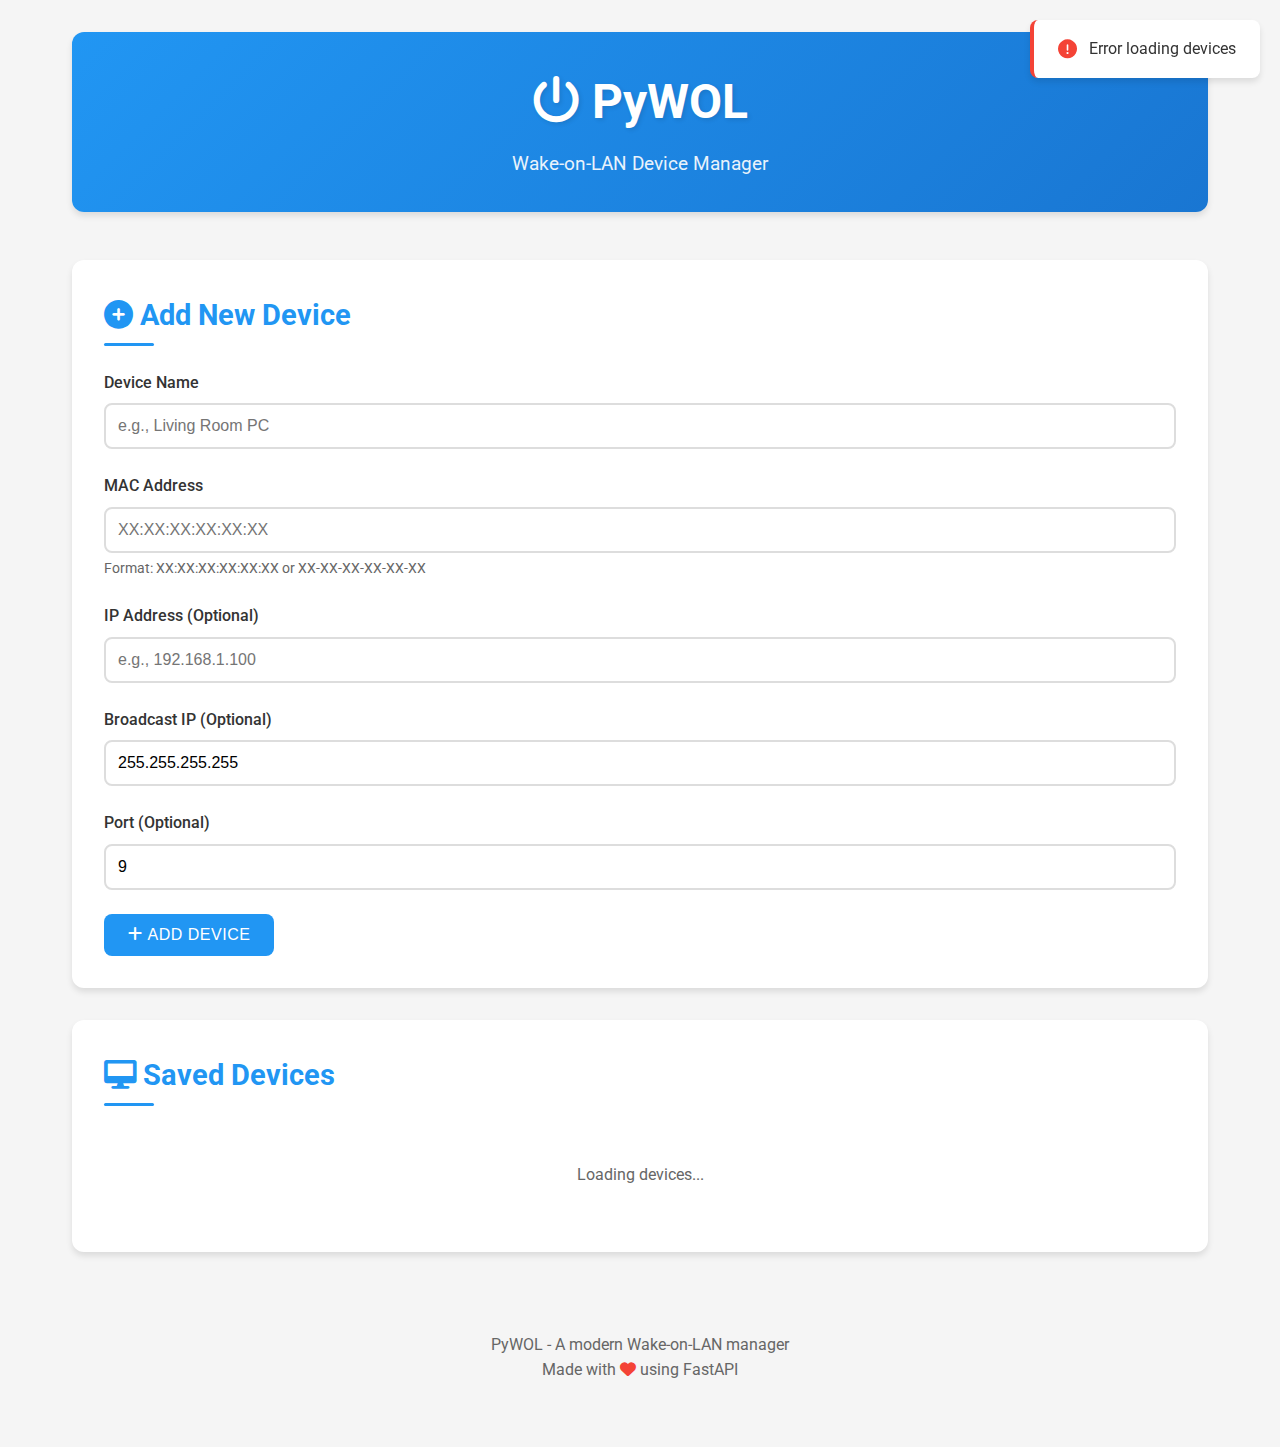
==== static/index.html @ 5d570c55 "Backend (FastAPI): RESTful API endpoints for device management JSON-based device storage Wake-on-LAN" ====
<!DOCTYPE html>
<html lang="en">
<head>
    <meta charset="UTF-8">
    <meta name="viewport" content="width=device-width, initial-scale=1.0">
    <title>PyWOL - Wake-on-LAN Manager</title>
    <link rel="stylesheet" href="/static/styles.css">
    <link href="https://fonts.googleapis.com/css2?family=Roboto:wght@300;400;500;700&display=swap" rel="stylesheet">
    <link rel="stylesheet" href="https://cdnjs.cloudflare.com/ajax/libs/font-awesome/6.0.0/css/all.min.css">
</head>
<body>
    <div class="container">
        <header>
            <h1><i class="fas fa-power-off"></i> PyWOL</h1>
            <p>Wake-on-LAN Device Manager</p>
        </header>

        <main>
            <section class="add-device">
                <h2><i class="fas fa-plus-circle"></i> Add New Device</h2>
                <form id="deviceForm">
                    <div class="form-group">
                        <label for="name">Device Name</label>
                        <input type="text" id="name" placeholder="e.g., Living Room PC" required>
                    </div>
                    <div class="form-group">
                        <label for="macAddress">MAC Address</label>
                        <input type="text" id="macAddress" 
                               pattern="([0-9A-Fa-f]{2}[:-]){5}([0-9A-Fa-f]{2})" 
                               placeholder="XX:XX:XX:XX:XX:XX" required>
                        <small>Format: XX:XX:XX:XX:XX:XX or XX-XX-XX-XX-XX-XX</small>
                    </div>
                    <div class="form-group">
                        <label for="ipAddress">IP Address (Optional)</label>
                        <input type="text" id="ipAddress" placeholder="e.g., 192.168.1.100">
                    </div>
                    <div class="form-group">
                        <label for="broadcastIp">Broadcast IP (Optional)</label>
                        <input type="text" id="broadcastIp" value="255.255.255.255">
                    </div>
                    <div class="form-group">
                        <label for="port">Port (Optional)</label>
                        <input type="number" id="port" value="9" min="1" max="65535">
                    </div>
                    <button type="submit"><i class="fas fa-plus"></i> Add Device</button>
                </form>
            </section>

            <section class="devices-list">
                <h2><i class="fas fa-desktop"></i> Saved Devices</h2>
                <div id="devicesList">
                    <div class="loading">Loading devices...</div>
                </div>
            </section>
        </main>

        <footer>
            <p>PyWOL - A modern Wake-on-LAN manager</p>
            <p>Made with <i class="fas fa-heart"></i> using FastAPI</p>
        </footer>
    </div>
    <script src="/static/script.js"></script>
</body>
</html>
---- static/styles.css ----
:root {
    --primary-color: #2196f3;
    --secondary-color: #1976d2;
    --background-color: #f5f5f5;
    --text-color: #333;
    --border-color: #ddd;
    --error-color: #f44336;
    --success-color: #4caf50;
    --card-shadow: 0 4px 6px rgba(0, 0, 0, 0.1);
    --transition-speed: 0.3s;
}

* {
    margin: 0;
    padding: 0;
    box-sizing: border-box;
}

body {
    font-family: 'Roboto', sans-serif;
    line-height: 1.6;
    color: var(--text-color);
    background-color: var(--background-color);
    min-height: 100vh;
}

.container {
    max-width: 1200px;
    margin: 0 auto;
    padding: 2rem;
}

header {
    text-align: center;
    margin-bottom: 3rem;
    padding: 2rem 0;
    background: linear-gradient(135deg, var(--primary-color), var(--secondary-color));
    border-radius: 12px;
    color: white;
    box-shadow: var(--card-shadow);
}

header h1 {
    font-size: 3rem;
    margin-bottom: 0.5rem;
    text-shadow: 2px 2px 4px rgba(0, 0, 0, 0.1);
}

header p {
    font-size: 1.2rem;
    opacity: 0.9;
}

section {
    background: white;
    border-radius: 12px;
    padding: 2rem;
    margin-bottom: 2rem;
    box-shadow: var(--card-shadow);
    transition: transform var(--transition-speed);
}

section:hover {
    transform: translateY(-2px);
}

h2 {
    margin-bottom: 1.5rem;
    color: var(--primary-color);
    font-size: 1.8rem;
    position: relative;
    padding-bottom: 0.5rem;
}

h2::after {
    content: '';
    position: absolute;
    bottom: 0;
    left: 0;
    width: 50px;
    height: 3px;
    background-color: var(--primary-color);
    border-radius: 2px;
}

.form-group {
    margin-bottom: 1.5rem;
}

label {
    display: block;
    margin-bottom: 0.5rem;
    font-weight: 500;
    color: var(--text-color);
}

input {
    width: 100%;
    padding: 0.75rem;
    border: 2px solid var(--border-color);
    border-radius: 8px;
    font-size: 1rem;
    transition: all var(--transition-speed);
}

input:focus {
    outline: none;
    border-color: var(--primary-color);
    box-shadow: 0 0 0 3px rgba(33, 150, 243, 0.1);
}

button {
    background-color: var(--primary-color);
    color: white;
    padding: 0.75rem 1.5rem;
    border: none;
    border-radius: 8px;
    cursor: pointer;
    font-size: 1rem;
    font-weight: 500;
    transition: all var(--transition-speed);
    text-transform: uppercase;
    letter-spacing: 0.5px;
}

button:hover {
    background-color: var(--secondary-color);
    transform: translateY(-1px);
    box-shadow: 0 4px 8px rgba(0, 0, 0, 0.1);
}

button:active {
    transform: translateY(0);
}

.device-card {
    background: white;
    border: 2px solid var(--border-color);
    border-radius: 8px;
    padding: 1.5rem;
    margin-bottom: 1rem;
    display: flex;
    justify-content: space-between;
    align-items: center;
    transition: all var(--transition-speed);
    opacity: 1;
    animation: fadeIn 0.5s ease forwards;
}

.device-card:hover {
    border-color: var(--primary-color);
    box-shadow: var(--card-shadow);
}

.device-info {
    flex-grow: 1;
}

.device-name {
    font-weight: 500;
    font-size: 1.2rem;
    margin-bottom: 0.5rem;
    color: var(--primary-color);
}

.device-mac, .device-ip {
    color: #666;
    font-size: 0.9rem;
    margin-bottom: 0.25rem;
}

.device-actions {
    display: flex;
    gap: 0.75rem;
}

.btn-wake {
    background-color: var(--success-color);
}

.btn-delete {
    background-color: var(--error-color);
}

.btn-wake:hover {
    background-color: #388e3c;
}

.btn-delete:hover {
    background-color: #d32f2f;
}

.device-info i {
    margin-right: 0.5rem;
    color: var(--primary-color);
}

@media (max-width: 768px) {
    .container {
        padding: 1rem;
    }

    header {
        padding: 1.5rem 0;
    }

    header h1 {
        font-size: 2rem;
    }

    section {
        padding: 1.5rem;
    }

    .device-card {
        flex-direction: column;
        gap: 1rem;
        text-align: center;
    }

    .device-actions {
        width: 100%;
        justify-content: center;
    }

    button {
        flex: 1;
        max-width: 200px;
    }
}

/* Animations */
@keyframes fadeIn {
    from {
        opacity: 0;
        transform: translateY(20px);
    }
    to {
        opacity: 1;
        transform: translateY(0);
    }
}

@keyframes fadeOut {
    from {
        opacity: 1;
        transform: translateY(0);
    }
    to {
        opacity: 0;
        transform: translateY(-20px);
    }
}

/* Notifications */
.notification {
    position: fixed;
    top: 20px;
    right: 20px;
    padding: 1rem 1.5rem;
    border-radius: 8px;
    background: white;
    box-shadow: var(--card-shadow);
    display: flex;
    align-items: center;
    gap: 0.75rem;
    transform: translateX(120%);
    transition: transform 0.3s ease;
    z-index: 1000;
}

.notification.show {
    transform: translateX(0);
}

.notification.success {
    border-left: 4px solid var(--success-color);
}

.notification.error {
    border-left: 4px solid var(--error-color);
}

.notification i {
    font-size: 1.2rem;
}

.notification.success i {
    color: var(--success-color);
}

.notification.error i {
    color: var(--error-color);
}

/* Loading state */
.loading {
    text-align: center;
    padding: 2rem;
    color: #666;
}

.loading i {
    font-size: 2rem;
    margin-bottom: 1rem;
    color: var(--primary-color);
}

/* No devices state */
.no-devices {
    text-align: center;
    padding: 3rem;
    color: #666;
}

.no-devices i {
    font-size: 3rem;
    margin-bottom: 1rem;
    color: var(--primary-color);
}

/* Footer */
footer {
    text-align: center;
    padding: 2rem 0;
    color: #666;
    margin-top: 3rem;
}

footer i {
    color: var(--error-color);
}

/* Form improvements */
.form-group small {
    display: block;
    margin-top: 0.25rem;
    color: #666;
    font-size: 0.875rem;
}

/* Button improvements */
button:disabled {
    opacity: 0.7;
    cursor: not-allowed;
    transform: none !important;
    box-shadow: none !important;
}
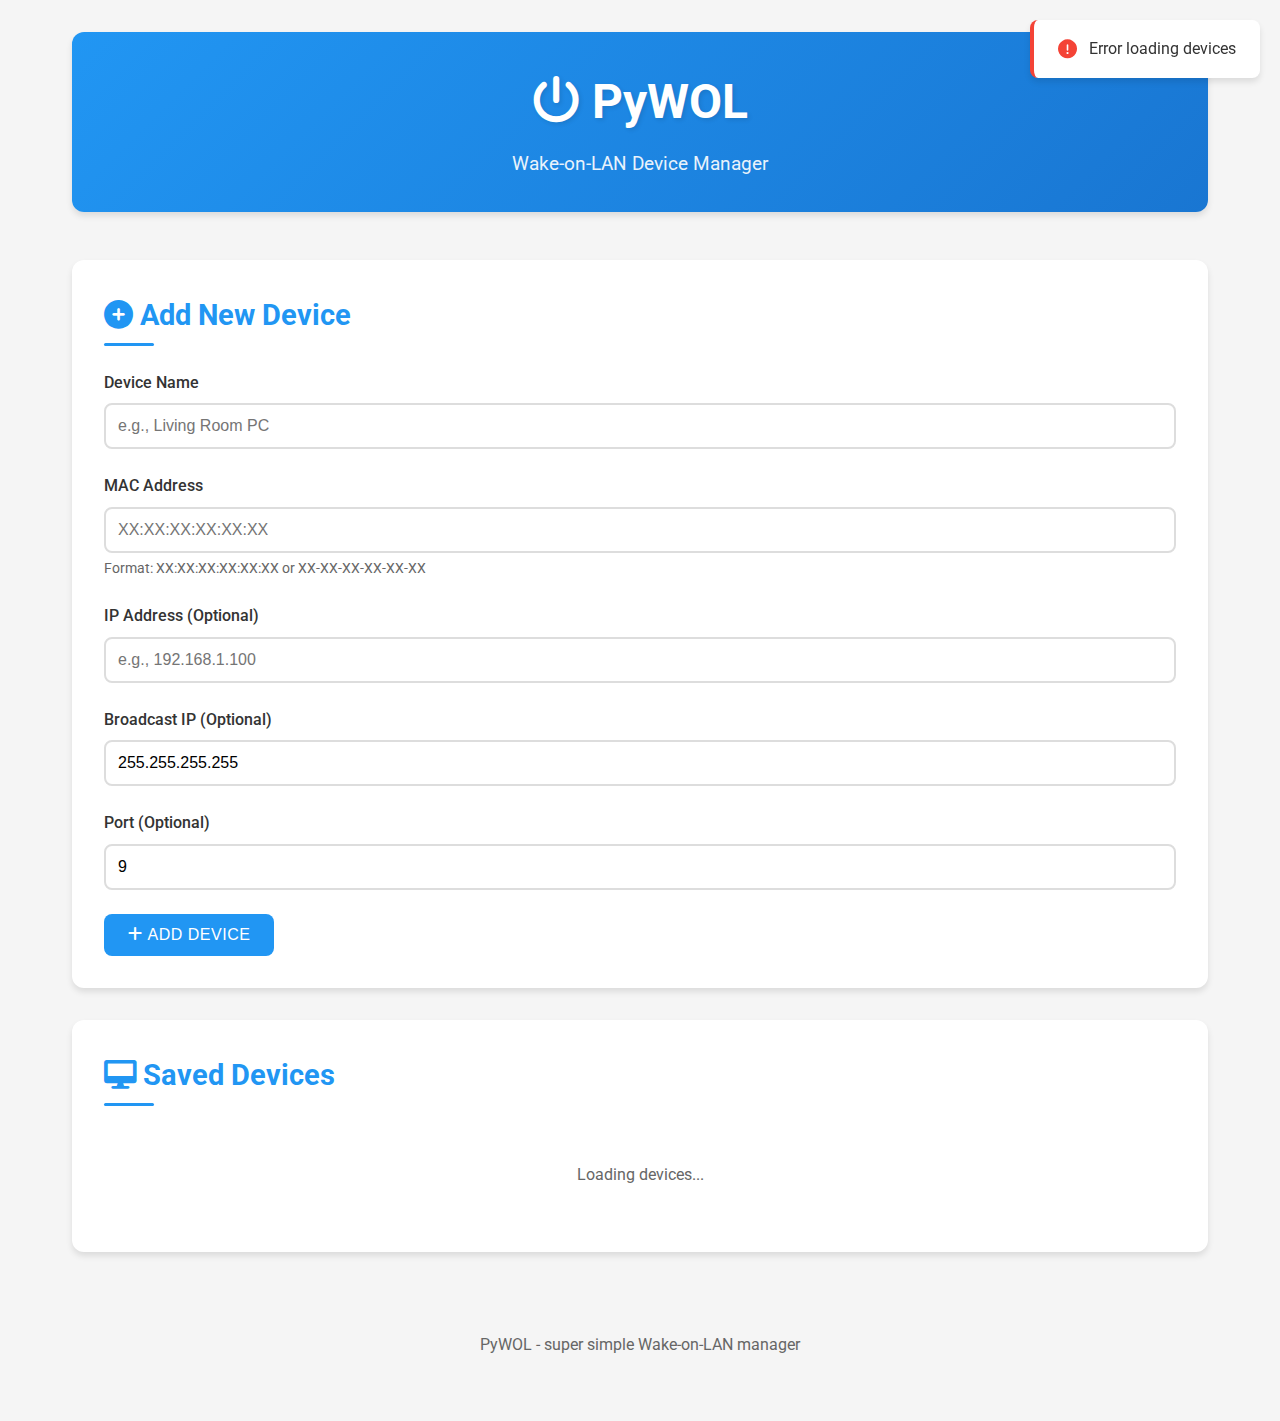
==== commit edcefc56: "Update footer text in index.html to reflect new branding for PyWOL" ====
--- a/static/index.html
+++ b/static/index.html
@@ -55,8 +55,7 @@
         </main>
 
         <footer>
-            <p>PyWOL - A modern Wake-on-LAN manager</p>
-            <p>Made with <i class="fas fa-heart"></i> using FastAPI</p>
+            <p>PyWOL - super simple Wake-on-LAN manager</p>
         </footer>
     </div>
     <script src="/static/script.js"></script>
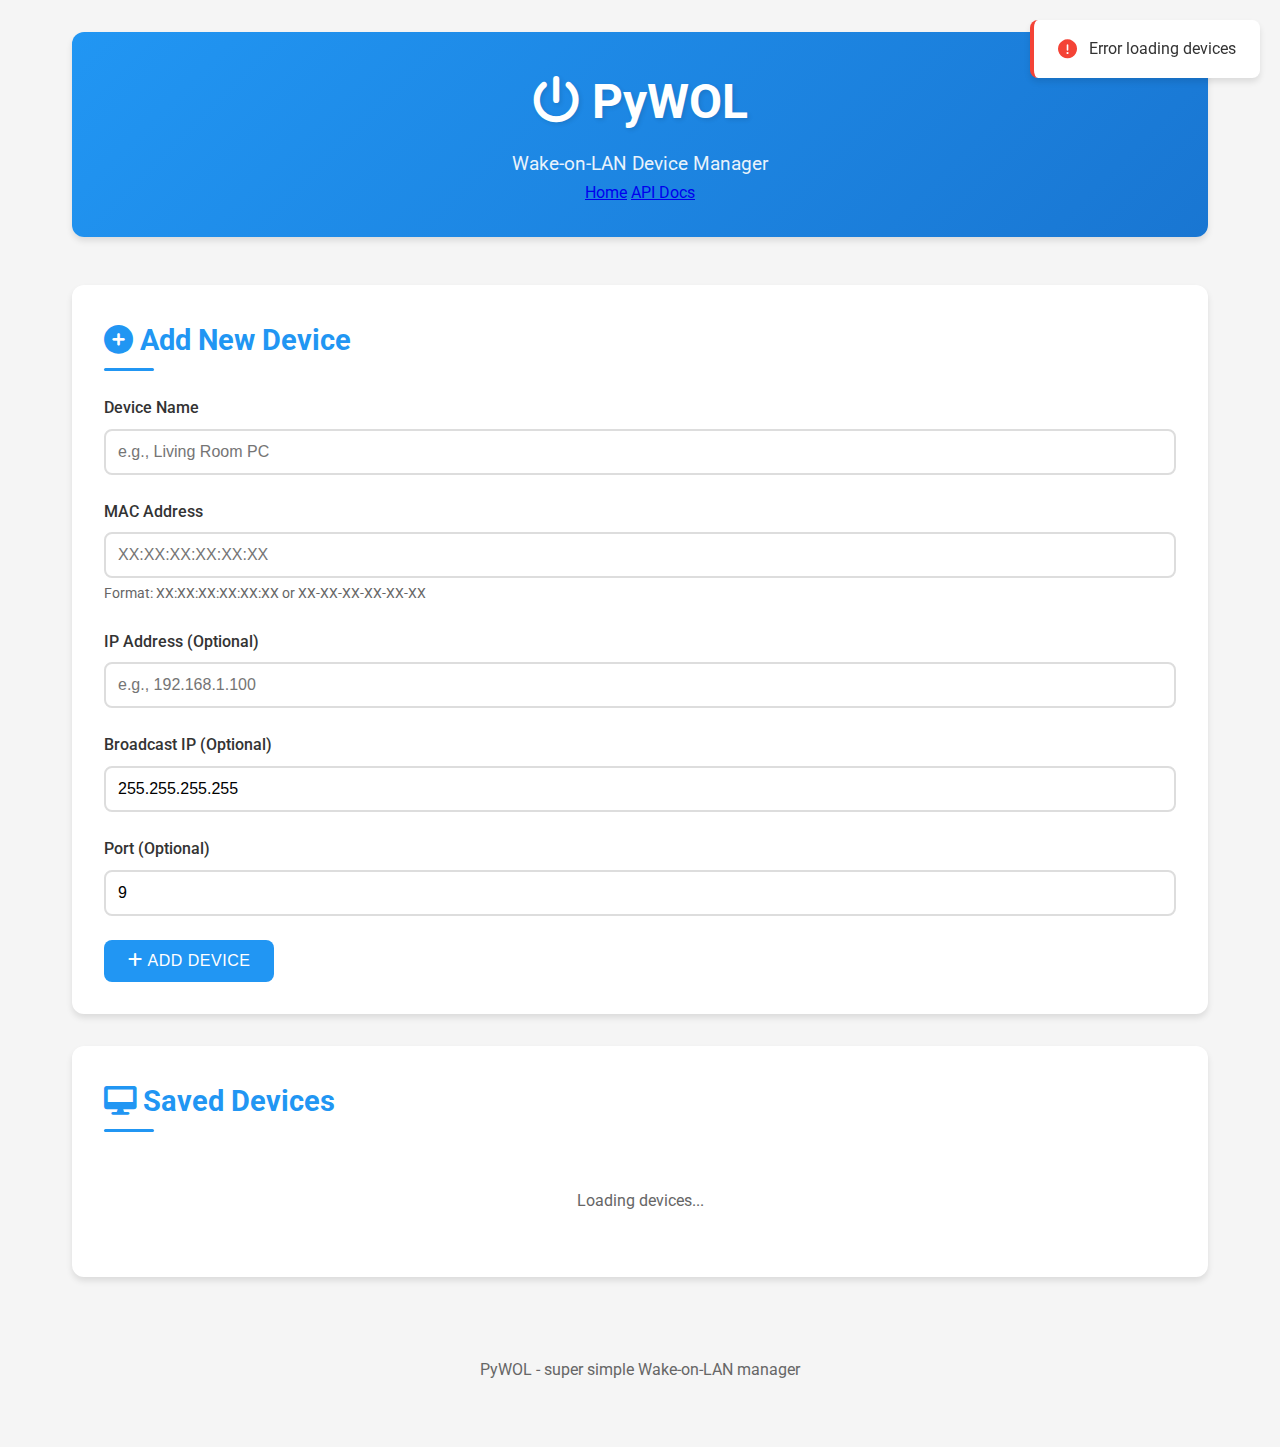
==== commit f78c9fd0: "sdfsd" ====
--- a/static/index.html
+++ b/static/index.html
@@ -13,6 +13,10 @@
         <header>
             <h1><i class="fas fa-power-off"></i> PyWOL</h1>
             <p>Wake-on-LAN Device Manager</p>
+            <nav>
+                <a href="/" class="nav-link active">Home</a>
+                <a href="/static/api.html" class="nav-link">API Docs</a>
+            </nav>
         </header>
 
         <main>
--- a/static/styles.css
+++ b/static/styles.css
@@ -345,4 +345,115 @@
     cursor: not-allowed;
     transform: none !important;
     box-shadow: none !important;
+}
+
+/* API Documentation Styles */
+.api-section {
+    margin-bottom: 2rem;
+}
+
+.endpoint-card {
+    background: #ffffff;
+    border-radius: 8px;
+    padding: 1.5rem;
+    margin-bottom: 1.5rem;
+    box-shadow: 0 2px 4px rgba(0, 0, 0, 0.1);
+    transition: transform 0.2s ease;
+}
+
+.endpoint-card:hover {
+    transform: translateY(-2px);
+}
+
+.endpoint-card h3 {
+    color: #333;
+    margin-bottom: 1rem;
+}
+
+.endpoint-details {
+    display: flex;
+    align-items: center;
+    gap: 1rem;
+    margin-bottom: 1rem;
+}
+
+.method {
+    padding: 0.25rem 0.75rem;
+    border-radius: 4px;
+    font-weight: bold;
+    font-size: 0.9rem;
+}
+
+.method.get {
+    background-color: #e3f2fd;
+    color: #1976d2;
+}
+
+.method.post {
+    background-color: #e8f5e9;
+    color: #2e7d32;
+}
+
+.method.delete {
+    background-color: #ffebee;
+    color: #c62828;
+}
+
+.endpoint-details code {
+    font-size: 1.1rem;
+    color: #333;
+}
+
+.request-body, .response-example, .parameters {
+    margin-top: 1rem;
+    padding-top: 1rem;
+    border-top: 1px solid #eee;
+}
+
+.request-body h4, .response-example h4, .parameters h4 {
+    color: #666;
+    margin-bottom: 0.5rem;
+}
+
+pre {
+    background-color: #f5f5f5;
+    padding: 1rem;
+    border-radius: 4px;
+    overflow-x: auto;
+}
+
+pre code {
+    font-family: 'Courier New', Courier, monospace;
+    font-size: 0.9rem;
+}
+
+.parameters ul {
+    list-style: none;
+    padding: 0;
+}
+
+.parameters li {
+    margin-bottom: 0.5rem;
+}
+
+.parameters code {
+    background-color: #f5f5f5;
+    padding: 0.2rem 0.4rem;
+    border-radius: 3px;
+    font-size: 0.9rem;
+}
+
+.swagger-link {
+    display: inline-block;
+    background-color: #1976d2;
+    color: white;
+    padding: 0.75rem 1.5rem;
+    border-radius: 4px;
+    text-decoration: none;
+    margin-top: 1rem;
+    transition: background-color 0.2s ease;
+}
+
+.swagger-link:hover {
+    background-color: #1565c0;
 } 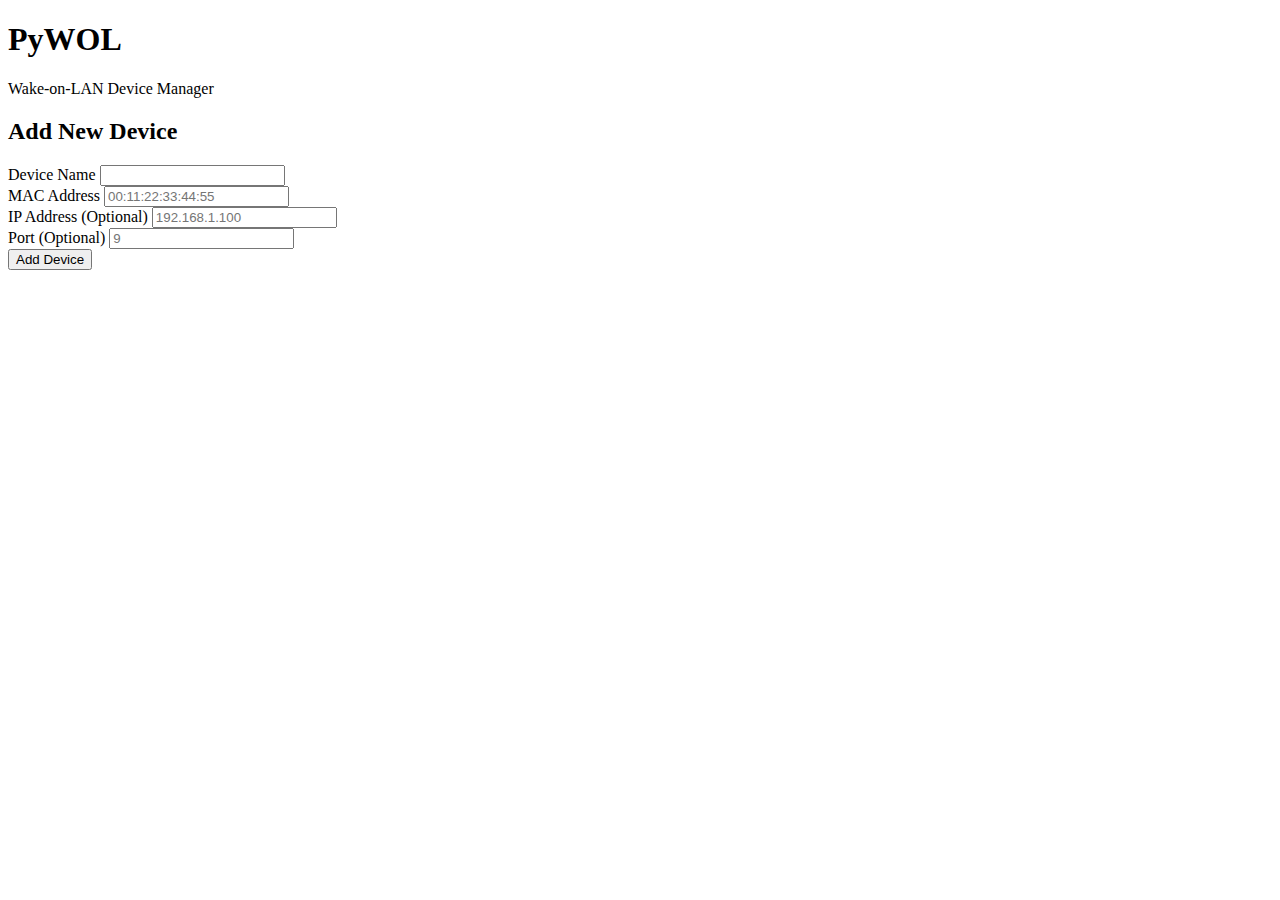
==== commit 9cd513e1: "xvxcv" ====
--- a/static/index.html
+++ b/static/index.html
@@ -3,65 +3,44 @@
 <head>
     <meta charset="UTF-8">
     <meta name="viewport" content="width=device-width, initial-scale=1.0">
-    <title>PyWOL - Wake-on-LAN Manager</title>
-    <link rel="stylesheet" href="/static/styles.css">
-    <link href="https://fonts.googleapis.com/css2?family=Roboto:wght@300;400;500;700&display=swap" rel="stylesheet">
-    <link rel="stylesheet" href="https://cdnjs.cloudflare.com/ajax/libs/font-awesome/6.0.0/css/all.min.css">
+    <title>PyWOL - Wake-on-LAN</title>
+    <link rel="stylesheet" href="/styles.css">
 </head>
 <body>
     <div class="container">
         <header>
-            <h1><i class="fas fa-power-off"></i> PyWOL</h1>
+            <h1>PyWOL</h1>
             <p>Wake-on-LAN Device Manager</p>
-            <nav>
-                <a href="/" class="nav-link active">Home</a>
-                <a href="/static/api.html" class="nav-link">API Docs</a>
-            </nav>
         </header>
 
-        <main>
-            <section class="add-device">
-                <h2><i class="fas fa-plus-circle"></i> Add New Device</h2>
-                <form id="deviceForm">
-                    <div class="form-group">
-                        <label for="name">Device Name</label>
-                        <input type="text" id="name" placeholder="e.g., Living Room PC" required>
-                    </div>
-                    <div class="form-group">
-                        <label for="macAddress">MAC Address</label>
-                        <input type="text" id="macAddress" 
-                               pattern="([0-9A-Fa-f]{2}[:-]){5}([0-9A-Fa-f]{2})" 
-                               placeholder="XX:XX:XX:XX:XX:XX" required>
-                        <small>Format: XX:XX:XX:XX:XX:XX or XX-XX-XX-XX-XX-XX</small>
-                    </div>
-                    <div class="form-group">
-                        <label for="ipAddress">IP Address (Optional)</label>
-                        <input type="text" id="ipAddress" placeholder="e.g., 192.168.1.100">
-                    </div>
-                    <div class="form-group">
-                        <label for="broadcastIp">Broadcast IP (Optional)</label>
-                        <input type="text" id="broadcastIp" value="255.255.255.255">
-                    </div>
-                    <div class="form-group">
-                        <label for="port">Port (Optional)</label>
-                        <input type="number" id="port" value="9" min="1" max="65535">
-                    </div>
-                    <button type="submit"><i class="fas fa-plus"></i> Add Device</button>
-                </form>
-            </section>
+        <div class="add-device-form">
+            <h2>Add New Device</h2>
+            <form id="addDeviceForm">
+                <div class="form-group">
+                    <label for="name">Device Name</label>
+                    <input type="text" id="name" name="name" required>
+                </div>
+                <div class="form-group">
+                    <label for="mac">MAC Address</label>
+                    <input type="text" id="mac" name="mac" required placeholder="00:11:22:33:44:55">
+                </div>
+                <div class="form-group">
+                    <label for="ip">IP Address (Optional)</label>
+                    <input type="text" id="ip" name="ip" placeholder="192.168.1.100">
+                </div>
+                <div class="form-group">
+                    <label for="port">Port (Optional)</label>
+                    <input type="number" id="port" name="port" placeholder="9">
+                </div>
+                <button type="submit" class="submit-button">Add Device</button>
+            </form>
+        </div>
 
-            <section class="devices-list">
-                <h2><i class="fas fa-desktop"></i> Saved Devices</h2>
-                <div id="devicesList">
-                    <div class="loading">Loading devices...</div>
-                </div>
-            </section>
-        </main>
+        <div class="device-list" id="deviceList">
+            <!-- Devices will be added here dynamically -->
+        </div>
+    </div>
 
-        <footer>
-            <p>PyWOL - super simple Wake-on-LAN manager</p>
-        </footer>
-    </div>
-    <script src="/static/script.js"></script>
+    <script src="/script.js"></script>
 </body>
 </html> 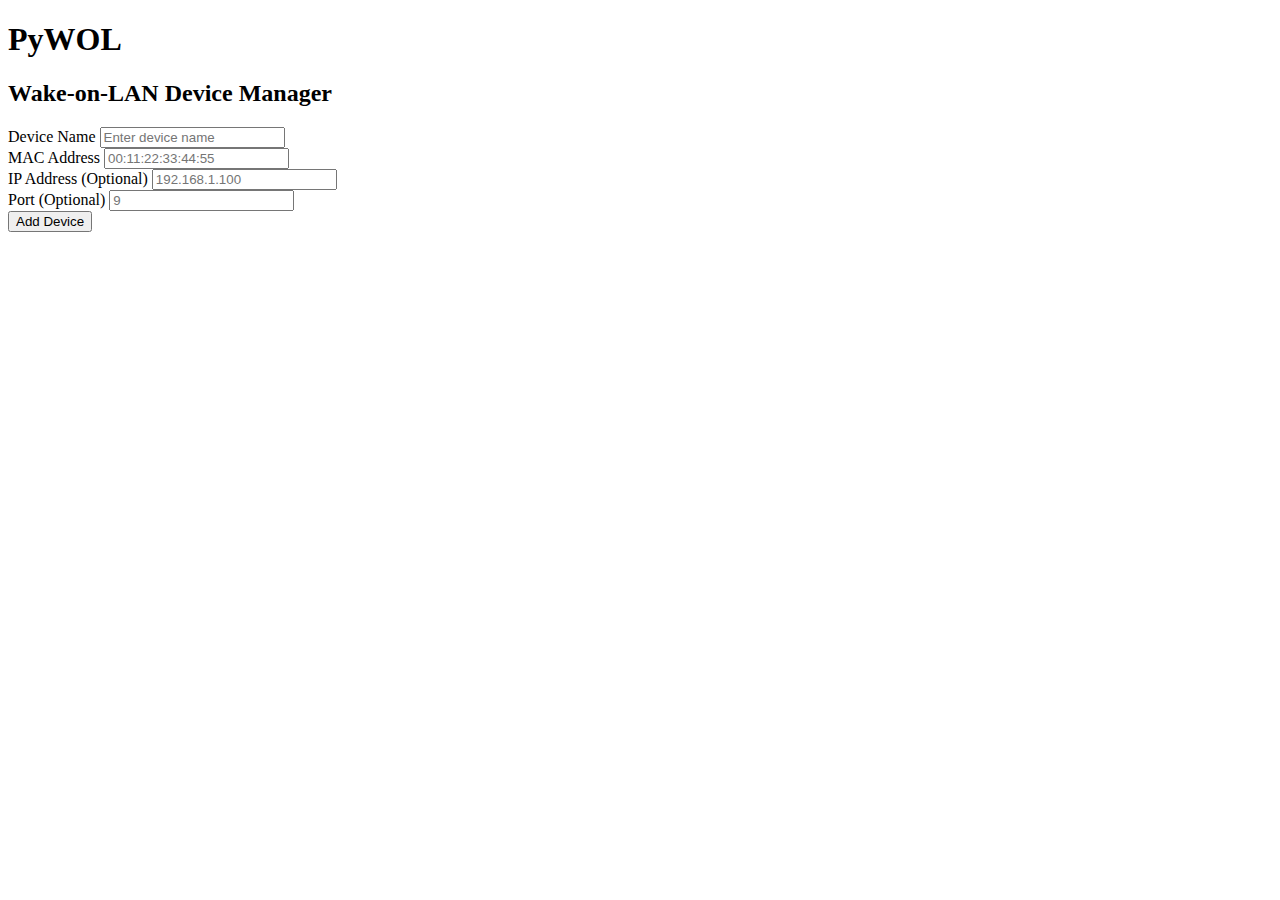
==== commit 14d39891: "fdsdf" ====
--- a/static/index.html
+++ b/static/index.html
@@ -3,44 +3,38 @@
 <head>
     <meta charset="UTF-8">
     <meta name="viewport" content="width=device-width, initial-scale=1.0">
-    <title>PyWOL - Wake-on-LAN</title>
+    <title>PyWOL - Wake-on-LAN Device Manager</title>
     <link rel="stylesheet" href="/styles.css">
 </head>
 <body>
     <div class="container">
-        <header>
-            <h1>PyWOL</h1>
-            <p>Wake-on-LAN Device Manager</p>
-        </header>
+        <h1>PyWOL</h1>
+        <h2>Wake-on-LAN Device Manager</h2>
 
-        <div class="add-device-form">
-            <h2>Add New Device</h2>
-            <form id="addDeviceForm">
-                <div class="form-group">
-                    <label for="name">Device Name</label>
-                    <input type="text" id="name" name="name" required>
-                </div>
-                <div class="form-group">
-                    <label for="mac">MAC Address</label>
-                    <input type="text" id="mac" name="mac" required placeholder="00:11:22:33:44:55">
-                </div>
-                <div class="form-group">
-                    <label for="ip">IP Address (Optional)</label>
-                    <input type="text" id="ip" name="ip" placeholder="192.168.1.100">
-                </div>
-                <div class="form-group">
-                    <label for="port">Port (Optional)</label>
-                    <input type="number" id="port" name="port" placeholder="9">
-                </div>
-                <button type="submit" class="submit-button">Add Device</button>
-            </form>
-        </div>
+        <form id="addDeviceForm">
+            <div class="form-group">
+                <label for="name">Device Name</label>
+                <input type="text" id="name" required placeholder="Enter device name">
+            </div>
+            <div class="form-group">
+                <label for="mac">MAC Address</label>
+                <input type="text" id="mac" required placeholder="00:11:22:33:44:55">
+            </div>
+            <div class="form-group">
+                <label for="ip">IP Address (Optional)</label>
+                <input type="text" id="ip" placeholder="192.168.1.100">
+            </div>
+            <div class="form-group">
+                <label for="port">Port (Optional)</label>
+                <input type="text" id="port" placeholder="9">
+            </div>
+            <button type="submit">Add Device</button>
+        </form>
 
-        <div class="device-list" id="deviceList">
-            <!-- Devices will be added here dynamically -->
+        <div id="deviceList">
+            <!-- Devices will be populated here by JavaScript -->
         </div>
     </div>
-
     <script src="/script.js"></script>
 </body>
 </html> 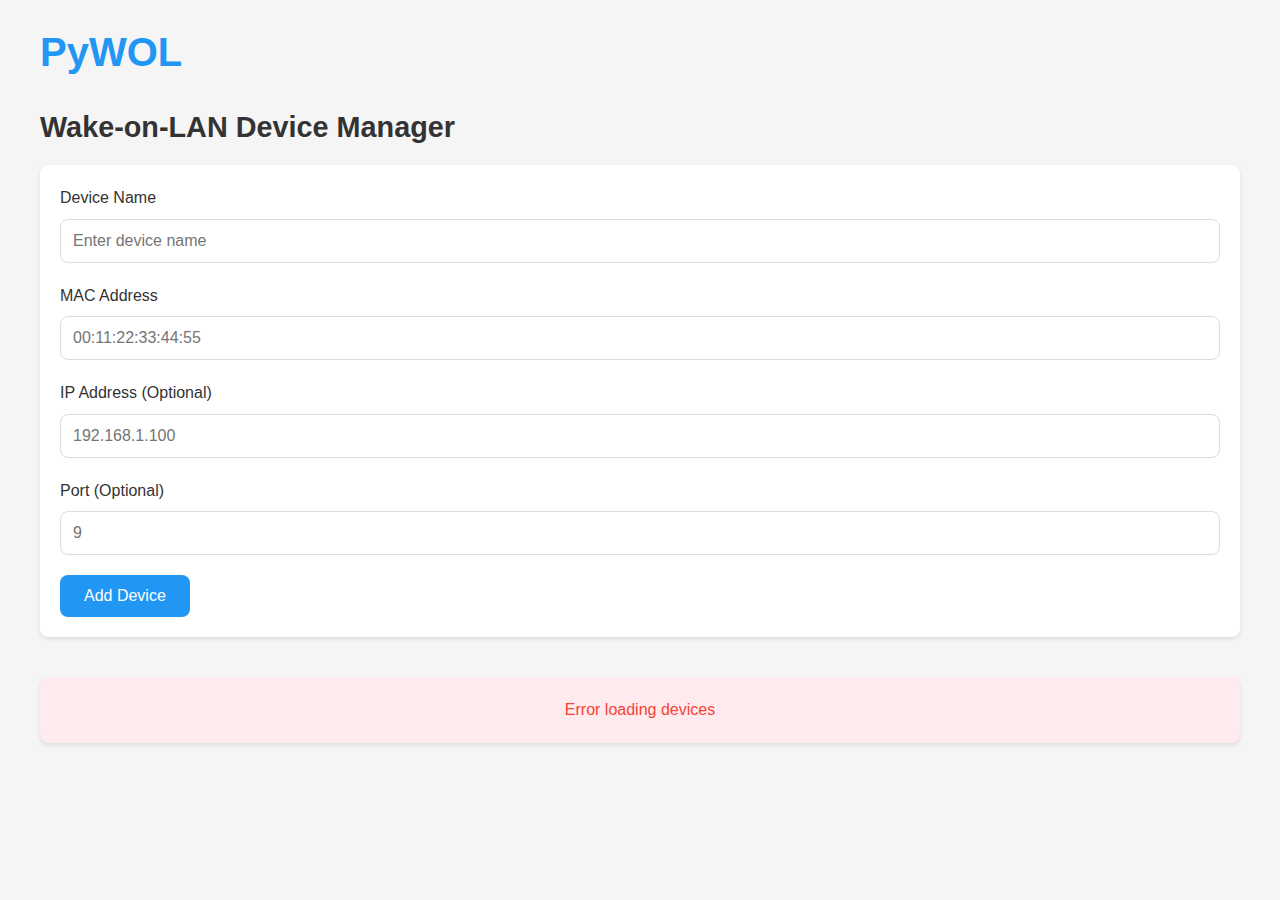
==== commit e8eaf875: "asdasd" ====
--- a/static/index.html
+++ b/static/index.html
@@ -4,7 +4,7 @@
     <meta charset="UTF-8">
     <meta name="viewport" content="width=device-width, initial-scale=1.0">
     <title>PyWOL - Wake-on-LAN Device Manager</title>
-    <link rel="stylesheet" href="/styles.css">
+    <link rel="stylesheet" href="/static/styles.css">
 </head>
 <body>
     <div class="container">
@@ -35,6 +35,6 @@
             <!-- Devices will be populated here by JavaScript -->
         </div>
     </div>
-    <script src="/script.js"></script>
+    <script src="/static/script.js"></script>
 </body>
 </html> --- a/static/styles.css
+++ b/static/styles.css
@@ -0,0 +1,403 @@
+:root {
+    --primary-color: #2196F3;
+    --danger-color: #f44336;
+    --success-color: #4CAF50;
+    --background-color: #f5f5f5;
+    --card-background: #ffffff;
+    --text-color: #333333;
+    --border-radius: 8px;
+    --spacing: 20px;
+    --shadow: 0 2px 4px rgba(0, 0, 0, 0.1);
+}
+
+* {
+    margin: 0;
+    padding: 0;
+    box-sizing: border-box;
+}
+
+body {
+    font-family: -apple-system, BlinkMacSystemFont, "Segoe UI", Roboto, "Helvetica Neue", Arial, sans-serif;
+    line-height: 1.6;
+    color: var(--text-color);
+    background-color: var(--background-color);
+    padding: var(--spacing);
+}
+
+.container {
+    max-width: 1200px;
+    margin: 0 auto;
+}
+
+h1 {
+    font-size: 2.5rem;
+    margin-bottom: var(--spacing);
+    color: var(--primary-color);
+}
+
+h2 {
+    font-size: 1.8rem;
+    margin-bottom: calc(var(--spacing) * 0.75);
+}
+
+/* Form Styles */
+#addDeviceForm {
+    background: var(--card-background);
+    padding: var(--spacing);
+    border-radius: var(--border-radius);
+    box-shadow: var(--shadow);
+    margin-bottom: calc(var(--spacing) * 2);
+}
+
+.form-group {
+    margin-bottom: var(--spacing);
+}
+
+label {
+    display: block;
+    margin-bottom: 8px;
+    font-weight: 500;
+}
+
+input[type="text"] {
+    width: 100%;
+    padding: 12px;
+    border: 1px solid #ddd;
+    border-radius: var(--border-radius);
+    font-size: 1rem;
+    transition: border-color 0.3s ease;
+}
+
+input[type="text"]:focus {
+    outline: none;
+    border-color: var(--primary-color);
+}
+
+button {
+    padding: 12px 24px;
+    border: none;
+    border-radius: var(--border-radius);
+    font-size: 1rem;
+    cursor: pointer;
+    transition: background-color 0.3s ease;
+}
+
+button[type="submit"] {
+    background-color: var(--primary-color);
+    color: white;
+}
+
+button[type="submit"]:hover {
+    background-color: #1976D2;
+}
+
+/* Device List Styles */
+#deviceList {
+    display: grid;
+    grid-template-columns: repeat(auto-fill, minmax(300px, 1fr));
+    gap: var(--spacing);
+}
+
+.device-card {
+    background: var(--card-background);
+    padding: var(--spacing);
+    border-radius: var(--border-radius);
+    box-shadow: var(--shadow);
+}
+
+.device-header {
+    display: flex;
+    justify-content: space-between;
+    align-items: center;
+    margin-bottom: calc(var(--spacing) * 0.5);
+}
+
+.device-name {
+    font-size: 1.2rem;
+    font-weight: 600;
+}
+
+.device-status {
+    padding: 4px 8px;
+    border-radius: 12px;
+    font-size: 0.875rem;
+    background-color: #e0e0e0;
+}
+
+.device-details {
+    margin-bottom: var(--spacing);
+}
+
+.device-details p {
+    margin-bottom: 8px;
+}
+
+.device-actions {
+    display: flex;
+    gap: 10px;
+}
+
+.wake-button {
+    background-color: var(--success-color);
+    color: white;
+}
+
+.wake-button:hover {
+    background-color: #388E3C;
+}
+
+.delete-button {
+    background-color: var(--danger-color);
+    color: white;
+}
+
+.delete-button:hover {
+    background-color: #D32F2F;
+}
+
+.no-devices {
+    grid-column: 1 / -1;
+    text-align: center;
+    padding: var(--spacing);
+    background: var(--card-background);
+    border-radius: var(--border-radius);
+    box-shadow: var(--shadow);
+}
+
+.error {
+    grid-column: 1 / -1;
+    text-align: center;
+    padding: var(--spacing);
+    background: #ffebee;
+    color: var(--danger-color);
+    border-radius: var(--border-radius);
+    box-shadow: var(--shadow);
+}
+
+/* Responsive Design */
+@media (max-width: 768px) {
+    body {
+        padding: calc(var(--spacing) * 0.5);
+    }
+
+    h1 {
+        font-size: 2rem;
+    }
+
+    #deviceList {
+        grid-template-columns: 1fr;
+    }
+
+    .device-actions {
+        flex-direction: column;
+    }
+
+    .device-actions button {
+        width: 100%;
+    }
+}
+
+/* Status Colors */
+.status-online {
+    color: var(--success-color);
+}
+
+.status-offline {
+    color: var(--danger-color);
+}
+
+/* Loading States */
+.loading {
+    opacity: 0.7;
+    pointer-events: none;
+}
+
+/* Animations */
+@keyframes fadeIn {
+    from { opacity: 0; }
+    to { opacity: 1; }
+}
+
+.device-card {
+    animation: fadeIn 0.3s ease-in;
+}
+
+/* Notifications */
+.notification {
+    position: fixed;
+    top: 20px;
+    right: 20px;
+    padding: 1rem 1.5rem;
+    border-radius: 8px;
+    background: white;
+    box-shadow: var(--shadow);
+    display: flex;
+    align-items: center;
+    gap: 0.75rem;
+    transform: translateX(120%);
+    transition: transform 0.3s ease;
+    z-index: 1000;
+}
+
+.notification.show {
+    transform: translateX(0);
+}
+
+.notification.success {
+    border-left: 4px solid var(--success-color);
+}
+
+.notification.error {
+    border-left: 4px solid var(--danger-color);
+}
+
+.notification i {
+    font-size: 1.2rem;
+}
+
+.notification.success i {
+    color: var(--success-color);
+}
+
+.notification.error i {
+    color: var(--danger-color);
+}
+
+/* Footer */
+footer {
+    text-align: center;
+    padding: 2rem 0;
+    color: #666;
+    margin-top: 3rem;
+}
+
+footer i {
+    color: var(--danger-color);
+}
+
+/* Form improvements */
+.form-group small {
+    display: block;
+    margin-top: 0.25rem;
+    color: #666;
+    font-size: 0.875rem;
+}
+
+/* Button improvements */
+button:disabled {
+    opacity: 0.7;
+    cursor: not-allowed;
+    transform: none !important;
+    box-shadow: none !important;
+}
+
+/* API Documentation Styles */
+.api-section {
+    margin-bottom: 2rem;
+}
+
+.endpoint-card {
+    background: #ffffff;
+    border-radius: 8px;
+    padding: 1.5rem;
+    margin-bottom: 1.5rem;
+    box-shadow: 0 2px 4px rgba(0, 0, 0, 0.1);
+    transition: transform 0.2s ease;
+}
+
+.endpoint-card:hover {
+    transform: translateY(-2px);
+}
+
+.endpoint-card h3 {
+    color: #333;
+    margin-bottom: 1rem;
+}
+
+.endpoint-details {
+    display: flex;
+    align-items: center;
+    gap: 1rem;
+    margin-bottom: 1rem;
+}
+
+.method {
+    padding: 0.25rem 0.75rem;
+    border-radius: 4px;
+    font-weight: bold;
+    font-size: 0.9rem;
+}
+
+.method.get {
+    background-color: #e3f2fd;
+    color: #1976d2;
+}
+
+.method.post {
+    background-color: #e8f5e9;
+    color: #2e7d32;
+}
+
+.method.delete {
+    background-color: #ffebee;
+    color: #c62828;
+}
+
+.endpoint-details code {
+    font-size: 1.1rem;
+    color: #333;
+}
+
+.request-body, .response-example, .parameters {
+    margin-top: 1rem;
+    padding-top: 1rem;
+    border-top: 1px solid #eee;
+}
+
+.request-body h4, .response-example h4, .parameters h4 {
+    color: #666;
+    margin-bottom: 0.5rem;
+}
+
+pre {
+    background-color: #f5f5f5;
+    padding: 1rem;
+    border-radius: 4px;
+    overflow-x: auto;
+}
+
+pre code {
+    font-family: 'Courier New', Courier, monospace;
+    font-size: 0.9rem;
+}
+
+.parameters ul {
+    list-style: none;
+    padding: 0;
+}
+
+.parameters li {
+    margin-bottom: 0.5rem;
+}
+
+.parameters code {
+    background-color: #f5f5f5;
+    padding: 0.2rem 0.4rem;
+    border-radius: 3px;
+    font-size: 0.9rem;
+}
+
+.swagger-link {
+    display: inline-block;
+    background-color: #1976d2;
+    color: white;
+    padding: 0.75rem 1.5rem;
+    border-radius: 4px;
+    text-decoration: none;
+    margin-top: 1rem;
+    transition: background-color 0.2s ease;
+}
+
+.swagger-link:hover {
+    background-color: #1565c0;
+} 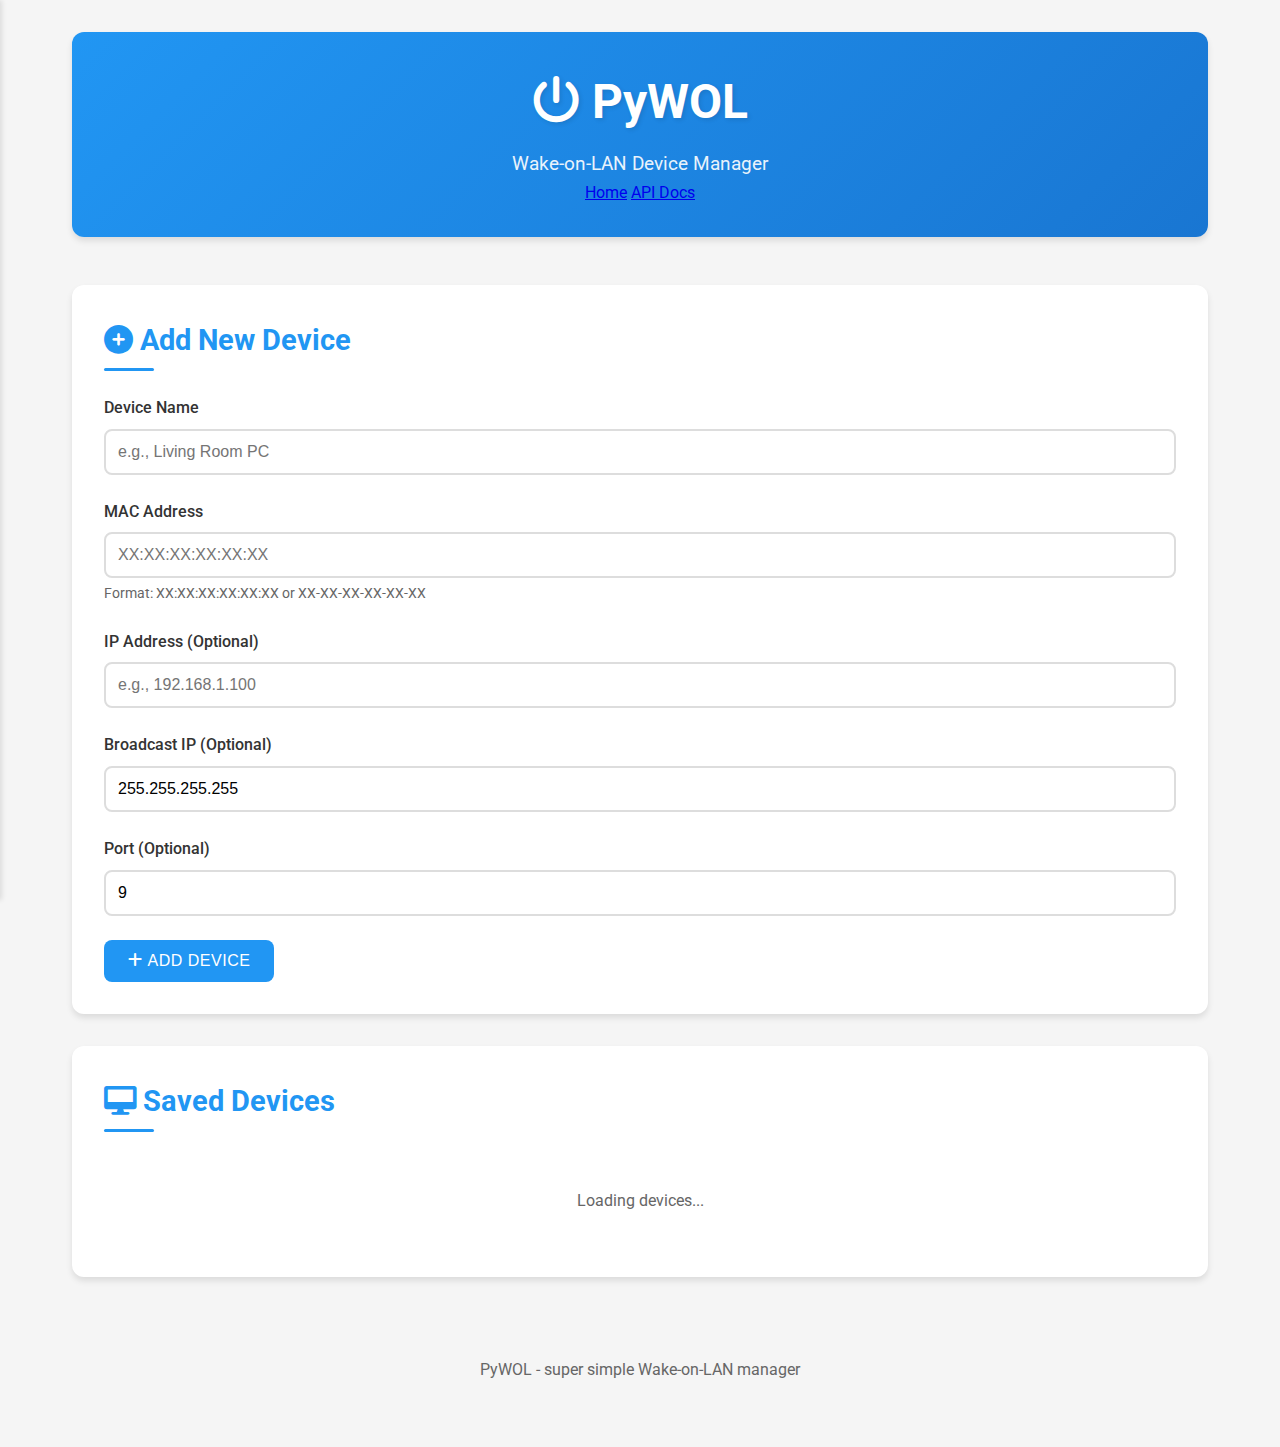
==== commit da860942: "sfsd" ====
--- a/static/index.html
+++ b/static/index.html
@@ -3,37 +3,77 @@
 <head>
     <meta charset="UTF-8">
     <meta name="viewport" content="width=device-width, initial-scale=1.0">
-    <title>PyWOL - Wake-on-LAN Device Manager</title>
+    <title>PyWOL - Wake-on-LAN Manager</title>
     <link rel="stylesheet" href="/static/styles.css">
+    <link href="https://fonts.googleapis.com/css2?family=Roboto:wght@300;400;500;700&display=swap" rel="stylesheet">
+    <link rel="stylesheet" href="https://cdnjs.cloudflare.com/ajax/libs/font-awesome/6.0.0/css/all.min.css">
 </head>
 <body>
+    <button class="hamburger-menu" id="hamburgerMenu">
+        <span></span>
+        <span></span>
+        <span></span>
+    </button>
+
+    <div class="sidebar" id="sidebar">
+        <nav class="sidebar-nav">
+            <a href="/" class="active"><i class="fas fa-home"></i> Home</a>
+            <a href="/static/api.html"><i class="fas fa-book"></i> API Docs</a>
+        </nav>
+    </div>
+
     <div class="container">
-        <h1>PyWOL</h1>
-        <h2>Wake-on-LAN Device Manager</h2>
+        <header>
+            <h1><i class="fas fa-power-off"></i> PyWOL</h1>
+            <p>Wake-on-LAN Device Manager</p>
+            <nav class="desktop-nav">
+                <a href="/" class="nav-link active">Home</a>
+                <a href="/static/api.html" class="nav-link">API Docs</a>
+            </nav>
+        </header>
 
-        <form id="addDeviceForm">
-            <div class="form-group">
-                <label for="name">Device Name</label>
-                <input type="text" id="name" required placeholder="Enter device name">
-            </div>
-            <div class="form-group">
-                <label for="mac">MAC Address</label>
-                <input type="text" id="mac" required placeholder="00:11:22:33:44:55">
-            </div>
-            <div class="form-group">
-                <label for="ip">IP Address (Optional)</label>
-                <input type="text" id="ip" placeholder="192.168.1.100">
-            </div>
-            <div class="form-group">
-                <label for="port">Port (Optional)</label>
-                <input type="text" id="port" placeholder="9">
-            </div>
-            <button type="submit">Add Device</button>
-        </form>
+        <main>
+            <section class="add-device">
+                <h2><i class="fas fa-plus-circle"></i> Add New Device</h2>
+                <form id="deviceForm">
+                    <div class="form-group">
+                        <label for="name">Device Name</label>
+                        <input type="text" id="name" placeholder="e.g., Living Room PC" required>
+                    </div>
+                    <div class="form-group">
+                        <label for="macAddress">MAC Address</label>
+                        <input type="text" id="macAddress" 
+                               pattern="([0-9A-Fa-f]{2}[:-]){5}([0-9A-Fa-f]{2})" 
+                               placeholder="XX:XX:XX:XX:XX:XX" required>
+                        <small>Format: XX:XX:XX:XX:XX:XX or XX-XX-XX-XX-XX-XX</small>
+                    </div>
+                    <div class="form-group">
+                        <label for="ipAddress">IP Address (Optional)</label>
+                        <input type="text" id="ipAddress" placeholder="e.g., 192.168.1.100">
+                    </div>
+                    <div class="form-group">
+                        <label for="broadcastIp">Broadcast IP (Optional)</label>
+                        <input type="text" id="broadcastIp" value="255.255.255.255">
+                    </div>
+                    <div class="form-group">
+                        <label for="port">Port (Optional)</label>
+                        <input type="number" id="port" value="9" min="1" max="65535">
+                    </div>
+                    <button type="submit"><i class="fas fa-plus"></i> Add Device</button>
+                </form>
+            </section>
 
-        <div id="deviceList">
-            <!-- Devices will be populated here by JavaScript -->
-        </div>
+            <section class="devices-list">
+                <h2><i class="fas fa-desktop"></i> Saved Devices</h2>
+                <div id="devicesList">
+                    <div class="loading">Loading devices...</div>
+                </div>
+            </section>
+        </main>
+
+        <footer>
+            <p>PyWOL - super simple Wake-on-LAN manager</p>
+        </footer>
     </div>
     <script src="/static/script.js"></script>
 </body>
--- a/static/styles.css
+++ b/static/styles.css
@@ -1,13 +1,13 @@
 :root {
-    --primary-color: #2196F3;
-    --danger-color: #f44336;
-    --success-color: #4CAF50;
+    --primary-color: #2196f3;
+    --secondary-color: #1976d2;
     --background-color: #f5f5f5;
-    --card-background: #ffffff;
-    --text-color: #333333;
-    --border-radius: 8px;
-    --spacing: 20px;
-    --shadow: 0 2px 4px rgba(0, 0, 0, 0.1);
+    --text-color: #333;
+    --border-color: #ddd;
+    --error-color: #f44336;
+    --success-color: #4caf50;
+    --card-shadow: 0 4px 6px rgba(0, 0, 0, 0.1);
+    --transition-speed: 0.3s;
 }
 
 * {
@@ -17,209 +17,239 @@
 }
 
 body {
-    font-family: -apple-system, BlinkMacSystemFont, "Segoe UI", Roboto, "Helvetica Neue", Arial, sans-serif;
+    font-family: 'Roboto', sans-serif;
     line-height: 1.6;
     color: var(--text-color);
     background-color: var(--background-color);
-    padding: var(--spacing);
+    min-height: 100vh;
 }
 
 .container {
     max-width: 1200px;
     margin: 0 auto;
-}
-
-h1 {
-    font-size: 2.5rem;
-    margin-bottom: var(--spacing);
+    padding: 2rem;
+}
+
+header {
+    text-align: center;
+    margin-bottom: 3rem;
+    padding: 2rem 0;
+    background: linear-gradient(135deg, var(--primary-color), var(--secondary-color));
+    border-radius: 12px;
+    color: white;
+    box-shadow: var(--card-shadow);
+}
+
+header h1 {
+    font-size: 3rem;
+    margin-bottom: 0.5rem;
+    text-shadow: 2px 2px 4px rgba(0, 0, 0, 0.1);
+}
+
+header p {
+    font-size: 1.2rem;
+    opacity: 0.9;
+}
+
+section {
+    background: white;
+    border-radius: 12px;
+    padding: 2rem;
+    margin-bottom: 2rem;
+    box-shadow: var(--card-shadow);
+    transition: transform var(--transition-speed);
+}
+
+section:hover {
+    transform: translateY(-2px);
+}
+
+h2 {
+    margin-bottom: 1.5rem;
     color: var(--primary-color);
-}
-
-h2 {
     font-size: 1.8rem;
-    margin-bottom: calc(var(--spacing) * 0.75);
-}
-
-/* Form Styles */
-#addDeviceForm {
-    background: var(--card-background);
-    padding: var(--spacing);
-    border-radius: var(--border-radius);
-    box-shadow: var(--shadow);
-    margin-bottom: calc(var(--spacing) * 2);
+    position: relative;
+    padding-bottom: 0.5rem;
+}
+
+h2::after {
+    content: '';
+    position: absolute;
+    bottom: 0;
+    left: 0;
+    width: 50px;
+    height: 3px;
+    background-color: var(--primary-color);
+    border-radius: 2px;
 }
 
 .form-group {
-    margin-bottom: var(--spacing);
+    margin-bottom: 1.5rem;
 }
 
 label {
     display: block;
-    margin-bottom: 8px;
+    margin-bottom: 0.5rem;
     font-weight: 500;
-}
-
-input[type="text"] {
+    color: var(--text-color);
+}
+
+input {
     width: 100%;
-    padding: 12px;
-    border: 1px solid #ddd;
-    border-radius: var(--border-radius);
+    padding: 0.75rem;
+    border: 2px solid var(--border-color);
+    border-radius: 8px;
     font-size: 1rem;
-    transition: border-color 0.3s ease;
-}
-
-input[type="text"]:focus {
+    transition: all var(--transition-speed);
+}
+
+input:focus {
     outline: none;
     border-color: var(--primary-color);
+    box-shadow: 0 0 0 3px rgba(33, 150, 243, 0.1);
 }
 
 button {
-    padding: 12px 24px;
-    border: none;
-    border-radius: var(--border-radius);
-    font-size: 1rem;
-    cursor: pointer;
-    transition: background-color 0.3s ease;
-}
-
-button[type="submit"] {
     background-color: var(--primary-color);
     color: white;
-}
-
-button[type="submit"]:hover {
-    background-color: #1976D2;
-}
-
-/* Device List Styles */
-#deviceList {
-    display: grid;
-    grid-template-columns: repeat(auto-fill, minmax(300px, 1fr));
-    gap: var(--spacing);
+    padding: 0.75rem 1.5rem;
+    border: none;
+    border-radius: 8px;
+    cursor: pointer;
+    font-size: 1rem;
+    font-weight: 500;
+    transition: all var(--transition-speed);
+    text-transform: uppercase;
+    letter-spacing: 0.5px;
+}
+
+button:hover {
+    background-color: var(--secondary-color);
+    transform: translateY(-1px);
+    box-shadow: 0 4px 8px rgba(0, 0, 0, 0.1);
+}
+
+button:active {
+    transform: translateY(0);
 }
 
 .device-card {
-    background: var(--card-background);
-    padding: var(--spacing);
-    border-radius: var(--border-radius);
-    box-shadow: var(--shadow);
-}
-
-.device-header {
+    background: white;
+    border: 2px solid var(--border-color);
+    border-radius: 8px;
+    padding: 1.5rem;
+    margin-bottom: 1rem;
     display: flex;
     justify-content: space-between;
     align-items: center;
-    margin-bottom: calc(var(--spacing) * 0.5);
+    transition: all var(--transition-speed);
+    opacity: 1;
+    animation: fadeIn 0.5s ease forwards;
+}
+
+.device-card:hover {
+    border-color: var(--primary-color);
+    box-shadow: var(--card-shadow);
+}
+
+.device-info {
+    flex-grow: 1;
 }
 
 .device-name {
+    font-weight: 500;
     font-size: 1.2rem;
-    font-weight: 600;
-}
-
-.device-status {
-    padding: 4px 8px;
-    border-radius: 12px;
-    font-size: 0.875rem;
-    background-color: #e0e0e0;
-}
-
-.device-details {
-    margin-bottom: var(--spacing);
-}
-
-.device-details p {
-    margin-bottom: 8px;
+    margin-bottom: 0.5rem;
+    color: var(--primary-color);
+}
+
+.device-mac, .device-ip {
+    color: #666;
+    font-size: 0.9rem;
+    margin-bottom: 0.25rem;
 }
 
 .device-actions {
     display: flex;
-    gap: 10px;
-}
-
-.wake-button {
+    gap: 0.75rem;
+}
+
+.btn-wake {
     background-color: var(--success-color);
-    color: white;
-}
-
-.wake-button:hover {
-    background-color: #388E3C;
-}
-
-.delete-button {
-    background-color: var(--danger-color);
-    color: white;
-}
-
-.delete-button:hover {
-    background-color: #D32F2F;
-}
-
-.no-devices {
-    grid-column: 1 / -1;
-    text-align: center;
-    padding: var(--spacing);
-    background: var(--card-background);
-    border-radius: var(--border-radius);
-    box-shadow: var(--shadow);
-}
-
-.error {
-    grid-column: 1 / -1;
-    text-align: center;
-    padding: var(--spacing);
-    background: #ffebee;
-    color: var(--danger-color);
-    border-radius: var(--border-radius);
-    box-shadow: var(--shadow);
-}
-
-/* Responsive Design */
+}
+
+.btn-delete {
+    background-color: var(--error-color);
+}
+
+.btn-wake:hover {
+    background-color: #388e3c;
+}
+
+.btn-delete:hover {
+    background-color: #d32f2f;
+}
+
+.device-info i {
+    margin-right: 0.5rem;
+    color: var(--primary-color);
+}
+
 @media (max-width: 768px) {
-    body {
-        padding: calc(var(--spacing) * 0.5);
-    }
-
-    h1 {
+    .container {
+        padding: 1rem;
+    }
+
+    header {
+        padding: 1.5rem 0;
+    }
+
+    header h1 {
         font-size: 2rem;
     }
 
-    #deviceList {
-        grid-template-columns: 1fr;
+    section {
+        padding: 1.5rem;
+    }
+
+    .device-card {
+        flex-direction: column;
+        gap: 1rem;
+        text-align: center;
     }
 
     .device-actions {
-        flex-direction: column;
-    }
-
-    .device-actions button {
         width: 100%;
-    }
-}
-
-/* Status Colors */
-.status-online {
-    color: var(--success-color);
-}
-
-.status-offline {
-    color: var(--danger-color);
-}
-
-/* Loading States */
-.loading {
-    opacity: 0.7;
-    pointer-events: none;
+        justify-content: center;
+    }
+
+    button {
+        flex: 1;
+        max-width: 200px;
+    }
 }
 
 /* Animations */
 @keyframes fadeIn {
-    from { opacity: 0; }
-    to { opacity: 1; }
-}
-
-.device-card {
-    animation: fadeIn 0.3s ease-in;
+    from {
+        opacity: 0;
+        transform: translateY(20px);
+    }
+    to {
+        opacity: 1;
+        transform: translateY(0);
+    }
+}
+
+@keyframes fadeOut {
+    from {
+        opacity: 1;
+        transform: translateY(0);
+    }
+    to {
+        opacity: 0;
+        transform: translateY(-20px);
+    }
 }
 
 /* Notifications */
@@ -230,7 +260,7 @@
     padding: 1rem 1.5rem;
     border-radius: 8px;
     background: white;
-    box-shadow: var(--shadow);
+    box-shadow: var(--card-shadow);
     display: flex;
     align-items: center;
     gap: 0.75rem;
@@ -248,7 +278,7 @@
 }
 
 .notification.error {
-    border-left: 4px solid var(--danger-color);
+    border-left: 4px solid var(--error-color);
 }
 
 .notification i {
@@ -260,7 +290,33 @@
 }
 
 .notification.error i {
-    color: var(--danger-color);
+    color: var(--error-color);
+}
+
+/* Loading state */
+.loading {
+    text-align: center;
+    padding: 2rem;
+    color: #666;
+}
+
+.loading i {
+    font-size: 2rem;
+    margin-bottom: 1rem;
+    color: var(--primary-color);
+}
+
+/* No devices state */
+.no-devices {
+    text-align: center;
+    padding: 3rem;
+    color: #666;
+}
+
+.no-devices i {
+    font-size: 3rem;
+    margin-bottom: 1rem;
+    color: var(--primary-color);
 }
 
 /* Footer */
@@ -272,7 +328,7 @@
 }
 
 footer i {
-    color: var(--danger-color);
+    color: var(--error-color);
 }
 
 /* Form improvements */
@@ -400,4 +456,84 @@
 
 .swagger-link:hover {
     background-color: #1565c0;
+}
+
+/* Hamburger Menu Styles */
+.hamburger-menu {
+    display: none;
+    position: fixed;
+    top: 1rem;
+    left: 1rem;
+    z-index: 1000;
+    background: var(--primary-color);
+    border: none;
+    border-radius: 50%;
+    width: 40px;
+    height: 40px;
+    cursor: pointer;
+    padding: 0;
+    box-shadow: 0 2px 5px rgba(0,0,0,0.2);
+}
+
+.hamburger-menu span {
+    display: block;
+    width: 20px;
+    height: 2px;
+    background: white;
+    margin: 5px auto;
+    transition: all 0.3s ease;
+}
+
+.sidebar {
+    position: fixed;
+    top: 0;
+    left: -250px;
+    width: 250px;
+    height: 100vh;
+    background: white;
+    box-shadow: 2px 0 5px rgba(0,0,0,0.1);
+    transition: left 0.3s ease;
+    z-index: 999;
+}
+
+.sidebar.active {
+    left: 0;
+}
+
+.sidebar-nav {
+    padding: 2rem 1rem;
+}
+
+.sidebar-nav a {
+    display: block;
+    padding: 1rem;
+    color: var(--text-color);
+    text-decoration: none;
+    border-radius: 8px;
+    margin-bottom: 0.5rem;
+    transition: all 0.3s ease;
+}
+
+.sidebar-nav a:hover {
+    background: var(--primary-color);
+    color: white;
+}
+
+.sidebar-nav a.active {
+    background: var(--primary-color);
+    color: white;
+}
+
+@media (max-width: 768px) {
+    .hamburger-menu {
+        display: block;
+    }
+    
+    header nav {
+        display: none;
+    }
+    
+    .container {
+        padding-top: 4rem;
+    }
 } 